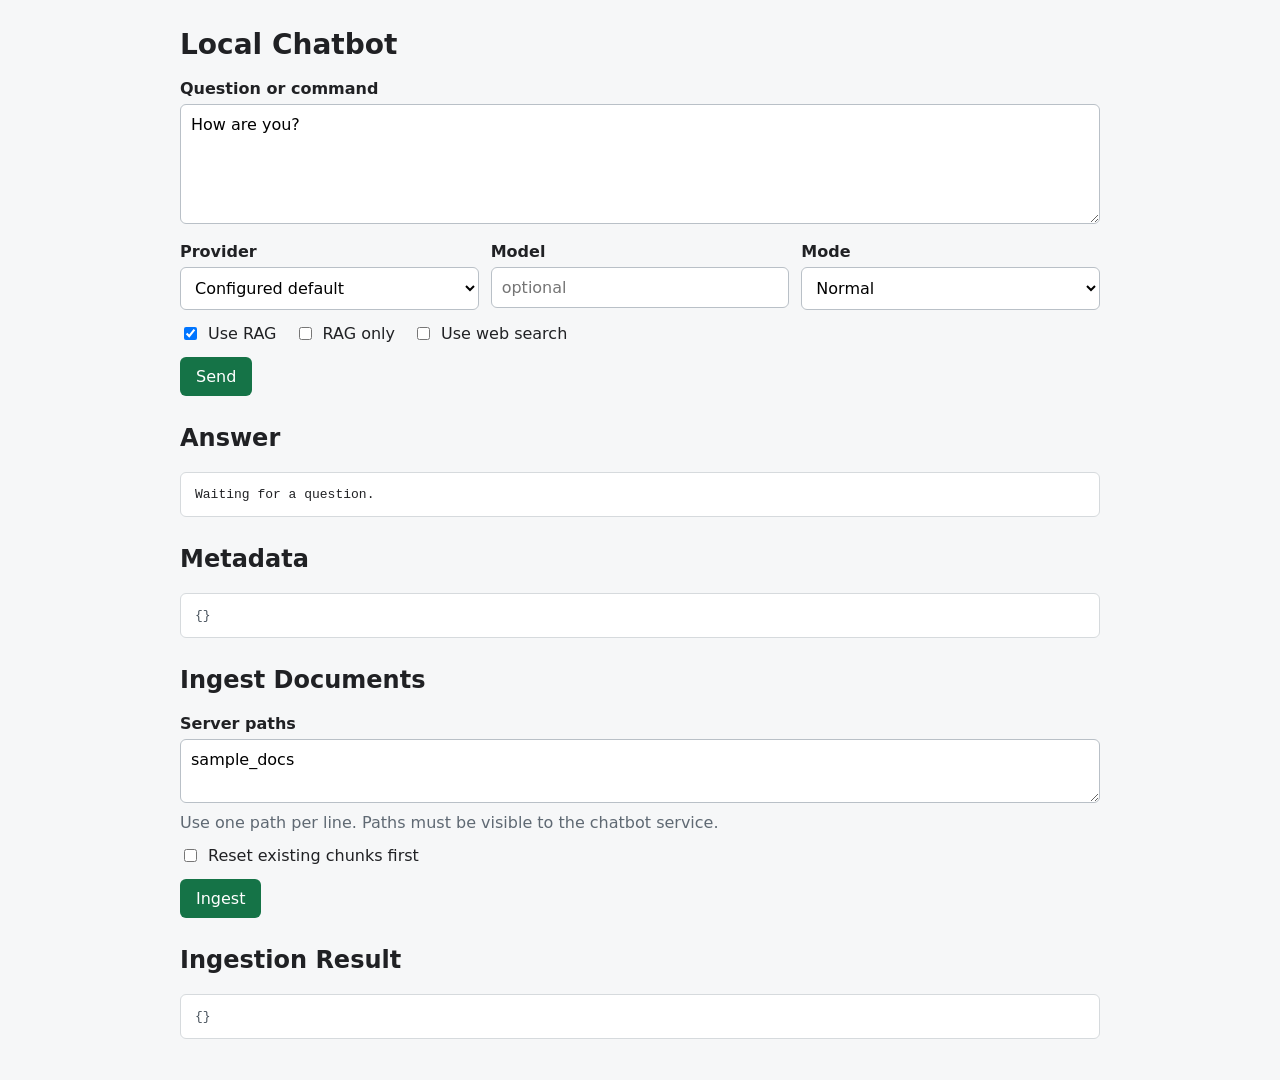
==== chatbot/app/static/index.html @ 72d3f6ba "initial version of chatbot; added ollama service" ====
<!doctype html>
<html lang="en">
  <head>
    <meta charset="utf-8">
    <meta name="viewport" content="width=device-width, initial-scale=1">
    <title>Local Chatbot</title>
    <style>
      :root {
        color-scheme: light;
        font-family: system-ui, -apple-system, BlinkMacSystemFont, "Segoe UI", sans-serif;
        color: #202124;
        background: #f6f7f8;
      }
      body {
        margin: 0;
      }
      main {
        max-width: 920px;
        margin: 0 auto;
        padding: 28px 18px;
      }
      h1 {
        font-size: 28px;
        margin: 0 0 18px;
      }
      h2 {
        margin-top: 28px;
      }
      label {
        display: block;
        font-weight: 650;
        margin: 14px 0 6px;
      }
      textarea,
      input,
      select {
        box-sizing: border-box;
        width: 100%;
        border: 1px solid #b9c0c7;
        border-radius: 6px;
        padding: 10px;
        font: inherit;
        background: #ffffff;
      }
      textarea {
        min-height: 120px;
        resize: vertical;
      }
      .row {
        display: grid;
        grid-template-columns: repeat(3, minmax(0, 1fr));
        gap: 12px;
      }
      .checks {
        display: flex;
        gap: 18px;
        flex-wrap: wrap;
        margin: 14px 0;
      }
      .checks label {
        display: flex;
        align-items: center;
        gap: 8px;
        margin: 0;
        font-weight: 500;
      }
      .checks input {
        width: auto;
      }
      button {
        border: 0;
        border-radius: 6px;
        background: #157347;
        color: #ffffff;
        padding: 10px 16px;
        font: inherit;
        cursor: pointer;
      }
      button:disabled {
        opacity: 0.6;
        cursor: wait;
      }
      pre {
        white-space: pre-wrap;
        word-break: break-word;
        background: #ffffff;
        border: 1px solid #d6dadd;
        border-radius: 6px;
        padding: 14px;
      }
      .meta {
        color: #47515b;
      }
      .hint {
        color: #5f6973;
        margin: 6px 0 0;
      }
      .small-textarea {
        min-height: 64px;
      }
      @media (max-width: 720px) {
        .row {
          grid-template-columns: 1fr;
        }
      }
    </style>
  </head>
  <body>
    <main>
      <h1>Local Chatbot</h1>
      <form id="chat-form">
        <label for="message">Question or command</label>
        <textarea id="message" required>How are you?</textarea>

        <div class="row">
          <div>
            <label for="provider">Provider</label>
            <select id="provider">
              <option value="">Configured default</option>
              <option value="local">local</option>
              <option value="openai">openai</option>
              <option value="anthropic">anthropic</option>
            </select>
          </div>
          <div>
            <label for="model">Model</label>
            <input id="model" placeholder="optional">
          </div>
          <div>
            <label for="mode">Mode</label>
            <select id="mode">
              <option value="normal">Normal</option>
              <option value="force_llm">Force LLM</option>
            </select>
          </div>
        </div>

        <div class="checks">
          <label><input id="use-rag" type="checkbox" checked> Use RAG</label>
          <label><input id="rag-only" type="checkbox"> RAG only</label>
          <label><input id="use-web" type="checkbox"> Use web search</label>
        </div>

        <button id="send" type="submit">Send</button>
      </form>

      <h2>Answer</h2>
      <pre id="answer">Waiting for a question.</pre>
      <h2>Metadata</h2>
      <pre id="metadata" class="meta">{}</pre>

      <h2>Ingest Documents</h2>
      <form id="ingest-form">
        <label for="ingest-paths">Server paths</label>
        <textarea id="ingest-paths" class="small-textarea" required>sample_docs</textarea>
        <p class="hint">Use one path per line. Paths must be visible to the chatbot service.</p>
        <div class="checks">
          <label><input id="ingest-reset" type="checkbox"> Reset existing chunks first</label>
        </div>
        <button id="ingest-send" type="submit">Ingest</button>
      </form>
      <h2>Ingestion Result</h2>
      <pre id="ingest-result" class="meta">{}</pre>
    </main>

    <script>
      const form = document.getElementById("chat-form");
      const send = document.getElementById("send");
      const answer = document.getElementById("answer");
      const metadata = document.getElementById("metadata");
      const useRag = document.getElementById("use-rag");
      const ragOnly = document.getElementById("rag-only");
      const ingestForm = document.getElementById("ingest-form");
      const ingestSend = document.getElementById("ingest-send");
      const ingestResult = document.getElementById("ingest-result");

      ragOnly.addEventListener("change", () => {
        if (ragOnly.checked) {
          useRag.checked = true;
        }
      });

      useRag.addEventListener("change", () => {
        if (!useRag.checked) {
          ragOnly.checked = false;
        }
      });

      form.addEventListener("submit", async (event) => {
        event.preventDefault();
        send.disabled = true;
        answer.textContent = "Working...";
        metadata.textContent = "{}";

        const body = {
          message: document.getElementById("message").value,
          provider: document.getElementById("provider").value || null,
          model: document.getElementById("model").value || null,
          use_rag: useRag.checked,
          rag_only: ragOnly.checked,
          use_web_search: document.getElementById("use-web").checked,
          force_llm: document.getElementById("mode").value === "force_llm"
        };

        try {
          const response = await fetch("/api/chat", {
            method: "POST",
            headers: {"Content-Type": "application/json"},
            body: JSON.stringify(body)
          });
          const data = await response.json();
          answer.textContent = data.answer || "";
          metadata.textContent = JSON.stringify({
            source: data.source,
            provider: data.provider,
            model: data.model,
            tool: data.tool,
            metadata: data.metadata
          }, null, 2);
        } catch (error) {
          answer.textContent = String(error);
        } finally {
          send.disabled = false;
        }
      });

      ingestForm.addEventListener("submit", async (event) => {
        event.preventDefault();
        ingestSend.disabled = true;
        ingestResult.textContent = "Ingesting...";

        const paths = document.getElementById("ingest-paths").value
          .split(/\r?\n/)
          .map((path) => path.trim())
          .filter(Boolean);

        try {
          const response = await fetch("/api/ingest", {
            method: "POST",
            headers: {"Content-Type": "application/json"},
            body: JSON.stringify({
              paths,
              reset: document.getElementById("ingest-reset").checked
            })
          });
          const data = await response.json();
          ingestResult.textContent = JSON.stringify(data, null, 2);
        } catch (error) {
          ingestResult.textContent = String(error);
        } finally {
          ingestSend.disabled = false;
        }
      });
    </script>
  </body>
</html>
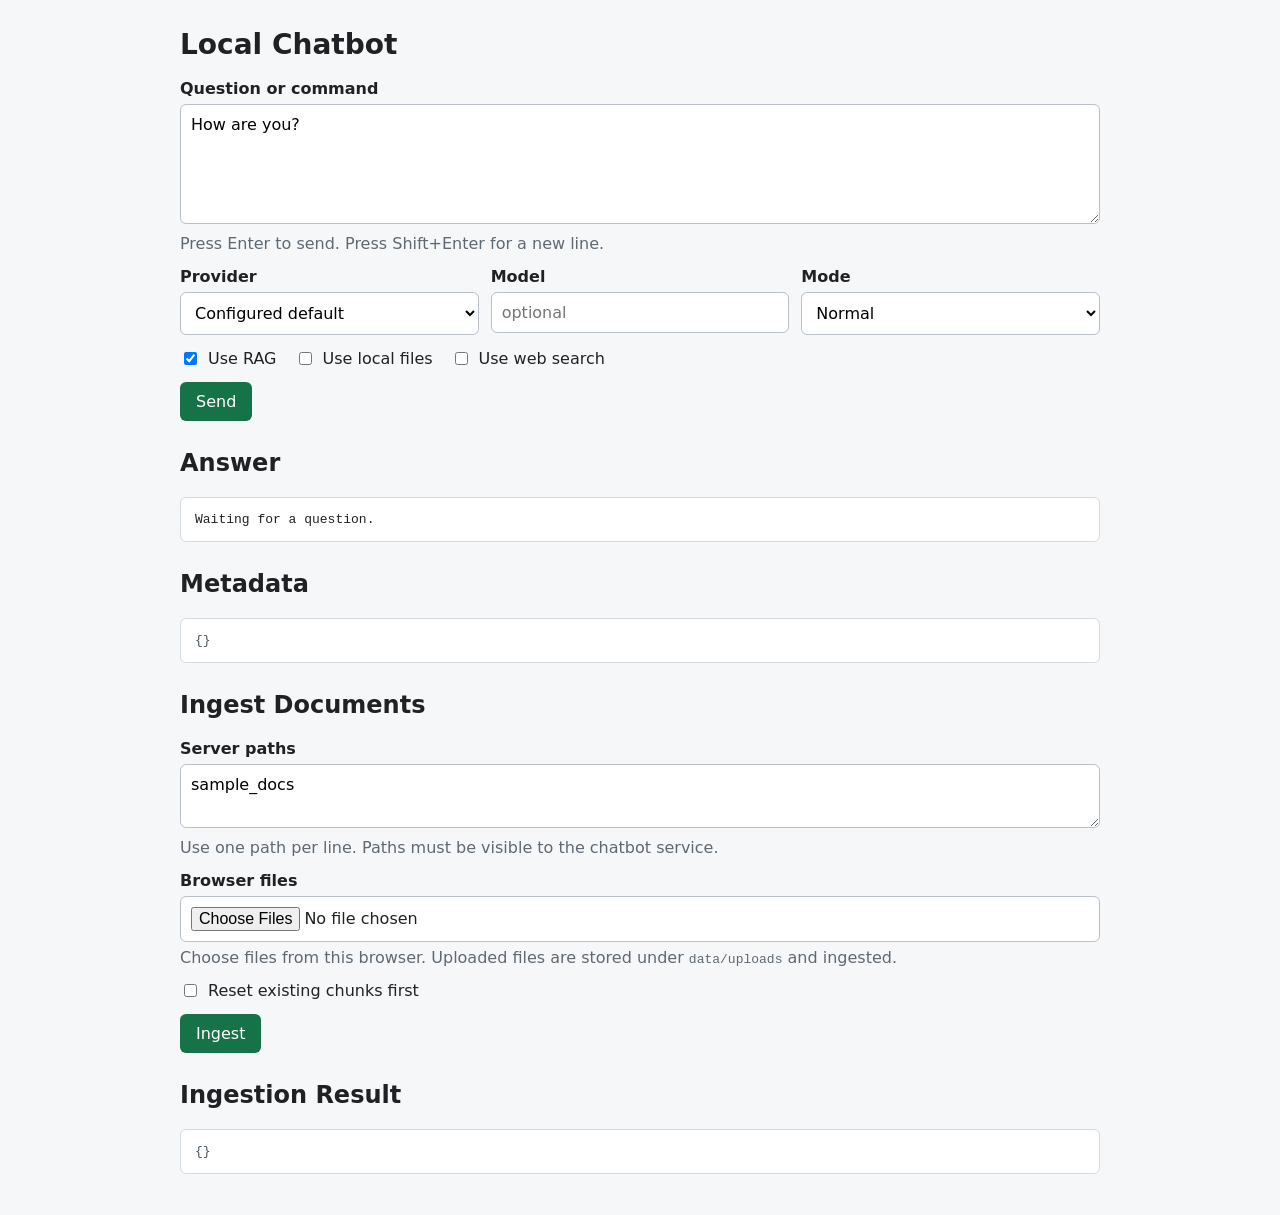
==== commit 58582f32: "chatbot: improved answering behavior" ====
--- a/chatbot/app/static/index.html
+++ b/chatbot/app/static/index.html
@@ -111,6 +111,7 @@
       <form id="chat-form">
         <label for="message">Question or command</label>
         <textarea id="message" required>How are you?</textarea>
+        <p class="hint">Press Enter to send. Press Shift+Enter for a new line.</p>
 
         <div class="row">
           <div>
@@ -137,7 +138,7 @@
 
         <div class="checks">
           <label><input id="use-rag" type="checkbox" checked> Use RAG</label>
-          <label><input id="rag-only" type="checkbox"> RAG only</label>
+          <label><input id="use-local-files" type="checkbox"> Use local files</label>
           <label><input id="use-web" type="checkbox"> Use web search</label>
         </div>
 
@@ -152,8 +153,11 @@
       <h2>Ingest Documents</h2>
       <form id="ingest-form">
         <label for="ingest-paths">Server paths</label>
-        <textarea id="ingest-paths" class="small-textarea" required>sample_docs</textarea>
+        <textarea id="ingest-paths" class="small-textarea">sample_docs</textarea>
         <p class="hint">Use one path per line. Paths must be visible to the chatbot service.</p>
+        <label for="ingest-files">Browser files</label>
+        <input id="ingest-files" type="file" multiple>
+        <p class="hint">Choose files from this browser. Uploaded files are stored under <code>data/uploads</code> and ingested.</p>
         <div class="checks">
           <label><input id="ingest-reset" type="checkbox"> Reset existing chunks first</label>
         </div>
@@ -165,24 +169,33 @@
 
     <script>
       const form = document.getElementById("chat-form");
+      const message = document.getElementById("message");
       const send = document.getElementById("send");
       const answer = document.getElementById("answer");
       const metadata = document.getElementById("metadata");
       const useRag = document.getElementById("use-rag");
-      const ragOnly = document.getElementById("rag-only");
+      const useLocalFiles = document.getElementById("use-local-files");
       const ingestForm = document.getElementById("ingest-form");
       const ingestSend = document.getElementById("ingest-send");
       const ingestResult = document.getElementById("ingest-result");
-
-      ragOnly.addEventListener("change", () => {
-        if (ragOnly.checked) {
-          useRag.checked = true;
-        }
-      });
+      const ingestFiles = document.getElementById("ingest-files");
 
       useRag.addEventListener("change", () => {
-        if (!useRag.checked) {
-          ragOnly.checked = false;
+        if (useRag.checked) {
+          useLocalFiles.checked = false;
+        }
+      });
+
+      useLocalFiles.addEventListener("change", () => {
+        if (useLocalFiles.checked) {
+          useRag.checked = false;
+        }
+      });
+
+      message.addEventListener("keydown", (event) => {
+        if (event.key === "Enter" && !event.shiftKey) {
+          event.preventDefault();
+          form.requestSubmit();
         }
       });
 
@@ -193,11 +206,12 @@
         metadata.textContent = "{}";
 
         const body = {
-          message: document.getElementById("message").value,
+          message: message.value,
           provider: document.getElementById("provider").value || null,
           model: document.getElementById("model").value || null,
           use_rag: useRag.checked,
-          rag_only: ragOnly.checked,
+          rag_only: useRag.checked,
+          use_local_files: useLocalFiles.checked,
           use_web_search: document.getElementById("use-web").checked,
           force_llm: document.getElementById("mode").value === "force_llm"
         };
@@ -233,18 +247,39 @@
           .split(/\r?\n/)
           .map((path) => path.trim())
           .filter(Boolean);
+        const reset = document.getElementById("ingest-reset").checked;
+        const files = Array.from(ingestFiles.files || []);
 
         try {
-          const response = await fetch("/api/ingest", {
-            method: "POST",
-            headers: {"Content-Type": "application/json"},
-            body: JSON.stringify({
-              paths,
-              reset: document.getElementById("ingest-reset").checked
-            })
-          });
-          const data = await response.json();
-          ingestResult.textContent = JSON.stringify(data, null, 2);
+          const results = [];
+
+          if (paths.length > 0) {
+            const response = await fetch("/api/ingest", {
+              method: "POST",
+              headers: {"Content-Type": "application/json"},
+              body: JSON.stringify({paths, reset})
+            });
+            results.push({server_paths: await response.json()});
+          }
+
+          if (files.length > 0) {
+            const formData = new FormData();
+            for (const file of files) {
+              formData.append("files", file);
+            }
+            formData.append("reset", paths.length > 0 ? "false" : String(reset));
+            const response = await fetch("/api/ingest/files", {
+              method: "POST",
+              body: formData
+            });
+            results.push({browser_files: await response.json()});
+          }
+
+          if (results.length === 0) {
+            results.push({error: "Enter at least one server path or choose at least one browser file."});
+          }
+
+          ingestResult.textContent = JSON.stringify(results.length === 1 ? results[0] : results, null, 2);
         } catch (error) {
           ingestResult.textContent = String(error);
         } finally {
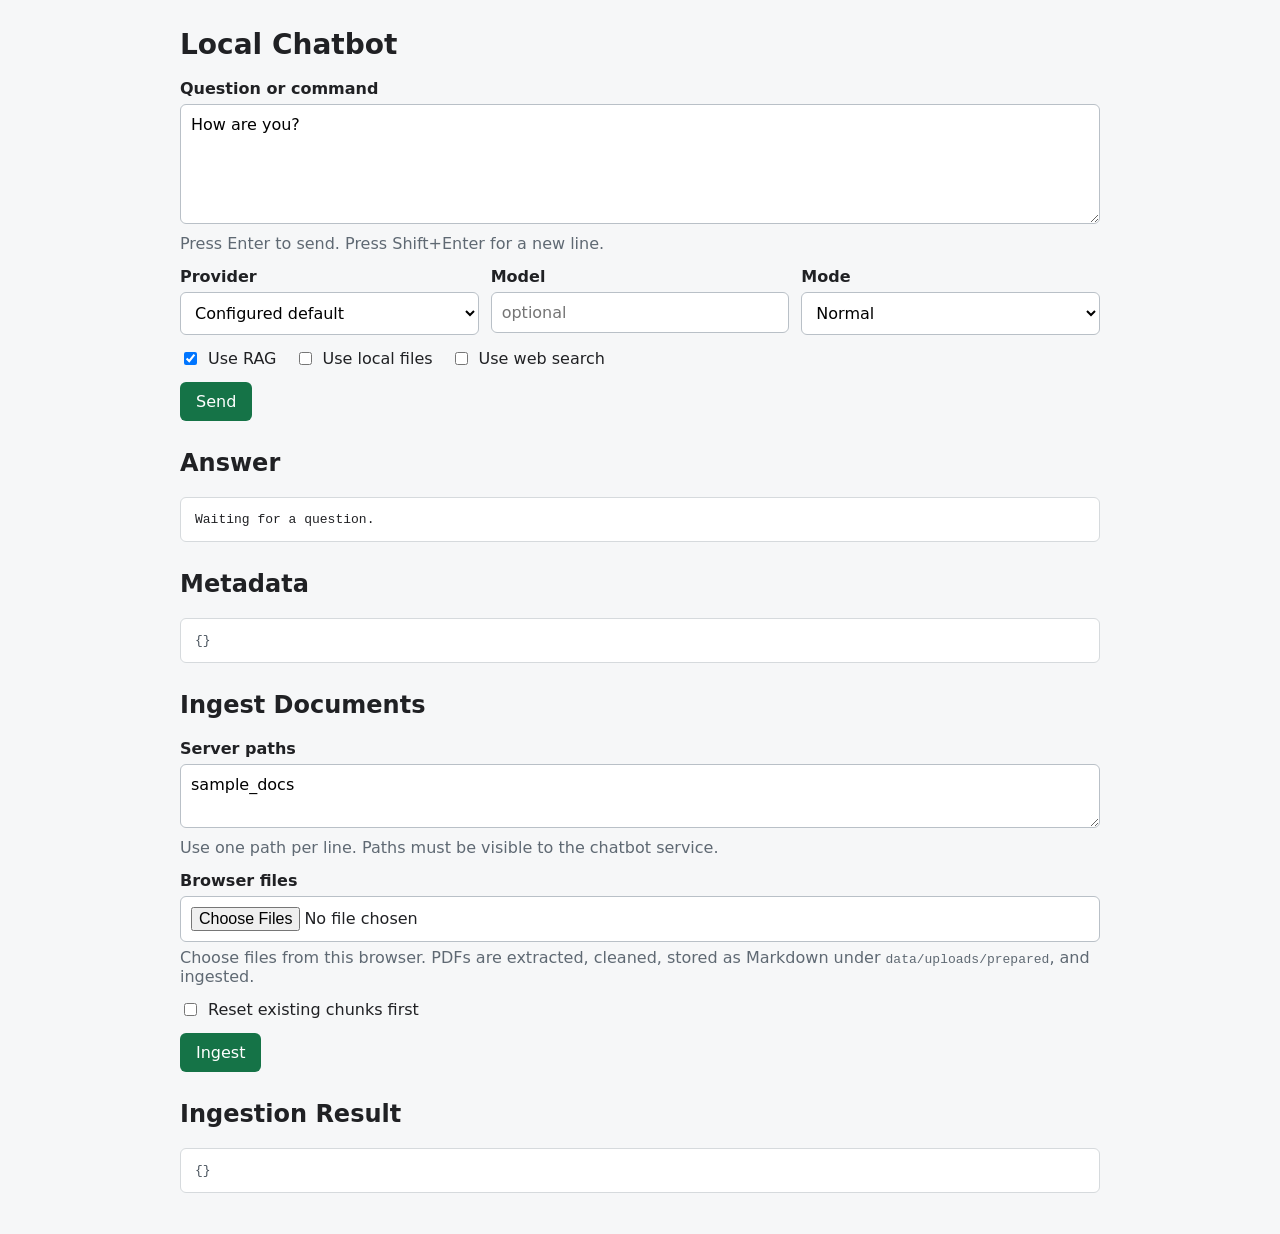
==== commit c67e9b20: "chatbot: add PDF ingestion and RAG retrieval documentation" ====
--- a/chatbot/app/static/index.html
+++ b/chatbot/app/static/index.html
@@ -156,8 +156,8 @@
         <textarea id="ingest-paths" class="small-textarea">sample_docs</textarea>
         <p class="hint">Use one path per line. Paths must be visible to the chatbot service.</p>
         <label for="ingest-files">Browser files</label>
-        <input id="ingest-files" type="file" multiple>
-        <p class="hint">Choose files from this browser. Uploaded files are stored under <code>data/uploads</code> and ingested.</p>
+        <input id="ingest-files" type="file" multiple accept=".txt,.md,.rst,.log,.csv,.json,.yaml,.yml,.html,.htm,.epub,.pdf">
+        <p class="hint">Choose files from this browser. PDFs are extracted, cleaned, stored as Markdown under <code>data/uploads/prepared</code>, and ingested.</p>
         <div class="checks">
           <label><input id="ingest-reset" type="checkbox"> Reset existing chunks first</label>
         </div>
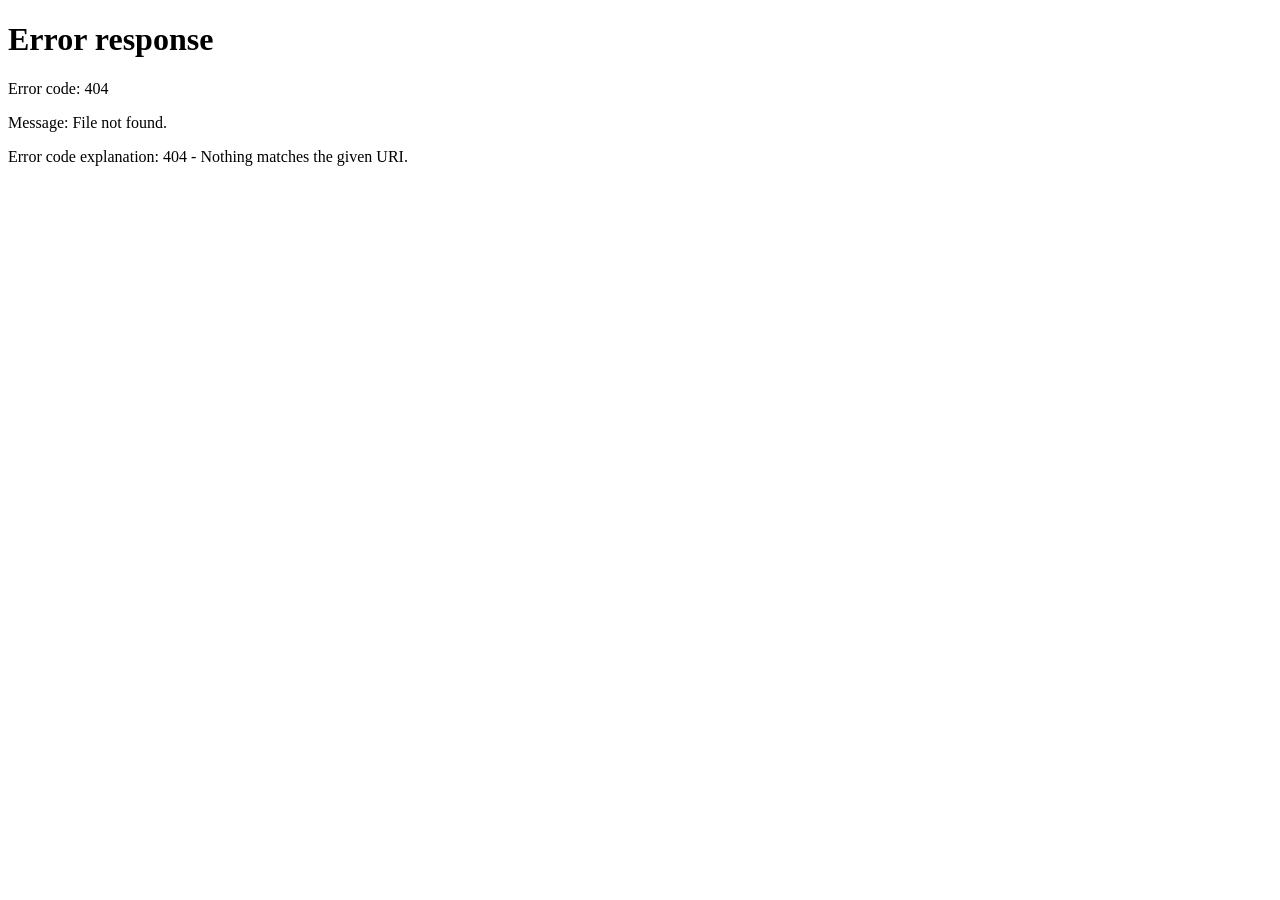
==== commit f19b4bff: "expanded chatbot retrieval/ui workflow and refreshed service docs" ====
--- a/chatbot/app/static/index.html
+++ b/chatbot/app/static/index.html
@@ -2,290 +2,11 @@
 <html lang="en">
   <head>
     <meta charset="utf-8">
+    <meta http-equiv="refresh" content="0; url=/chat">
     <meta name="viewport" content="width=device-width, initial-scale=1">
     <title>Local Chatbot</title>
-    <style>
-      :root {
-        color-scheme: light;
-        font-family: system-ui, -apple-system, BlinkMacSystemFont, "Segoe UI", sans-serif;
-        color: #202124;
-        background: #f6f7f8;
-      }
-      body {
-        margin: 0;
-      }
-      main {
-        max-width: 920px;
-        margin: 0 auto;
-        padding: 28px 18px;
-      }
-      h1 {
-        font-size: 28px;
-        margin: 0 0 18px;
-      }
-      h2 {
-        margin-top: 28px;
-      }
-      label {
-        display: block;
-        font-weight: 650;
-        margin: 14px 0 6px;
-      }
-      textarea,
-      input,
-      select {
-        box-sizing: border-box;
-        width: 100%;
-        border: 1px solid #b9c0c7;
-        border-radius: 6px;
-        padding: 10px;
-        font: inherit;
-        background: #ffffff;
-      }
-      textarea {
-        min-height: 120px;
-        resize: vertical;
-      }
-      .row {
-        display: grid;
-        grid-template-columns: repeat(3, minmax(0, 1fr));
-        gap: 12px;
-      }
-      .checks {
-        display: flex;
-        gap: 18px;
-        flex-wrap: wrap;
-        margin: 14px 0;
-      }
-      .checks label {
-        display: flex;
-        align-items: center;
-        gap: 8px;
-        margin: 0;
-        font-weight: 500;
-      }
-      .checks input {
-        width: auto;
-      }
-      button {
-        border: 0;
-        border-radius: 6px;
-        background: #157347;
-        color: #ffffff;
-        padding: 10px 16px;
-        font: inherit;
-        cursor: pointer;
-      }
-      button:disabled {
-        opacity: 0.6;
-        cursor: wait;
-      }
-      pre {
-        white-space: pre-wrap;
-        word-break: break-word;
-        background: #ffffff;
-        border: 1px solid #d6dadd;
-        border-radius: 6px;
-        padding: 14px;
-      }
-      .meta {
-        color: #47515b;
-      }
-      .hint {
-        color: #5f6973;
-        margin: 6px 0 0;
-      }
-      .small-textarea {
-        min-height: 64px;
-      }
-      @media (max-width: 720px) {
-        .row {
-          grid-template-columns: 1fr;
-        }
-      }
-    </style>
   </head>
   <body>
-    <main>
-      <h1>Local Chatbot</h1>
-      <form id="chat-form">
-        <label for="message">Question or command</label>
-        <textarea id="message" required>How are you?</textarea>
-        <p class="hint">Press Enter to send. Press Shift+Enter for a new line.</p>
-
-        <div class="row">
-          <div>
-            <label for="provider">Provider</label>
-            <select id="provider">
-              <option value="">Configured default</option>
-              <option value="local">local</option>
-              <option value="openai">openai</option>
-              <option value="anthropic">anthropic</option>
-            </select>
-          </div>
-          <div>
-            <label for="model">Model</label>
-            <input id="model" placeholder="optional">
-          </div>
-          <div>
-            <label for="mode">Mode</label>
-            <select id="mode">
-              <option value="normal">Normal</option>
-              <option value="force_llm">Force LLM</option>
-            </select>
-          </div>
-        </div>
-
-        <div class="checks">
-          <label><input id="use-rag" type="checkbox" checked> Use RAG</label>
-          <label><input id="use-local-files" type="checkbox"> Use local files</label>
-          <label><input id="use-web" type="checkbox"> Use web search</label>
-        </div>
-
-        <button id="send" type="submit">Send</button>
-      </form>
-
-      <h2>Answer</h2>
-      <pre id="answer">Waiting for a question.</pre>
-      <h2>Metadata</h2>
-      <pre id="metadata" class="meta">{}</pre>
-
-      <h2>Ingest Documents</h2>
-      <form id="ingest-form">
-        <label for="ingest-paths">Server paths</label>
-        <textarea id="ingest-paths" class="small-textarea">sample_docs</textarea>
-        <p class="hint">Use one path per line. Paths must be visible to the chatbot service.</p>
-        <label for="ingest-files">Browser files</label>
-        <input id="ingest-files" type="file" multiple accept=".txt,.md,.rst,.log,.csv,.json,.yaml,.yml,.html,.htm,.epub,.pdf">
-        <p class="hint">Choose files from this browser. PDFs are extracted, cleaned, stored as Markdown under <code>data/uploads/prepared</code>, and ingested.</p>
-        <div class="checks">
-          <label><input id="ingest-reset" type="checkbox"> Reset existing chunks first</label>
-        </div>
-        <button id="ingest-send" type="submit">Ingest</button>
-      </form>
-      <h2>Ingestion Result</h2>
-      <pre id="ingest-result" class="meta">{}</pre>
-    </main>
-
-    <script>
-      const form = document.getElementById("chat-form");
-      const message = document.getElementById("message");
-      const send = document.getElementById("send");
-      const answer = document.getElementById("answer");
-      const metadata = document.getElementById("metadata");
-      const useRag = document.getElementById("use-rag");
-      const useLocalFiles = document.getElementById("use-local-files");
-      const ingestForm = document.getElementById("ingest-form");
-      const ingestSend = document.getElementById("ingest-send");
-      const ingestResult = document.getElementById("ingest-result");
-      const ingestFiles = document.getElementById("ingest-files");
-
-      useRag.addEventListener("change", () => {
-        if (useRag.checked) {
-          useLocalFiles.checked = false;
-        }
-      });
-
-      useLocalFiles.addEventListener("change", () => {
-        if (useLocalFiles.checked) {
-          useRag.checked = false;
-        }
-      });
-
-      message.addEventListener("keydown", (event) => {
-        if (event.key === "Enter" && !event.shiftKey) {
-          event.preventDefault();
-          form.requestSubmit();
-        }
-      });
-
-      form.addEventListener("submit", async (event) => {
-        event.preventDefault();
-        send.disabled = true;
-        answer.textContent = "Working...";
-        metadata.textContent = "{}";
-
-        const body = {
-          message: message.value,
-          provider: document.getElementById("provider").value || null,
-          model: document.getElementById("model").value || null,
-          use_rag: useRag.checked,
-          rag_only: useRag.checked,
-          use_local_files: useLocalFiles.checked,
-          use_web_search: document.getElementById("use-web").checked,
-          force_llm: document.getElementById("mode").value === "force_llm"
-        };
-
-        try {
-          const response = await fetch("/api/chat", {
-            method: "POST",
-            headers: {"Content-Type": "application/json"},
-            body: JSON.stringify(body)
-          });
-          const data = await response.json();
-          answer.textContent = data.answer || "";
-          metadata.textContent = JSON.stringify({
-            source: data.source,
-            provider: data.provider,
-            model: data.model,
-            tool: data.tool,
-            metadata: data.metadata
-          }, null, 2);
-        } catch (error) {
-          answer.textContent = String(error);
-        } finally {
-          send.disabled = false;
-        }
-      });
-
-      ingestForm.addEventListener("submit", async (event) => {
-        event.preventDefault();
-        ingestSend.disabled = true;
-        ingestResult.textContent = "Ingesting...";
-
-        const paths = document.getElementById("ingest-paths").value
-          .split(/\r?\n/)
-          .map((path) => path.trim())
-          .filter(Boolean);
-        const reset = document.getElementById("ingest-reset").checked;
-        const files = Array.from(ingestFiles.files || []);
-
-        try {
-          const results = [];
-
-          if (paths.length > 0) {
-            const response = await fetch("/api/ingest", {
-              method: "POST",
-              headers: {"Content-Type": "application/json"},
-              body: JSON.stringify({paths, reset})
-            });
-            results.push({server_paths: await response.json()});
-          }
-
-          if (files.length > 0) {
-            const formData = new FormData();
-            for (const file of files) {
-              formData.append("files", file);
-            }
-            formData.append("reset", paths.length > 0 ? "false" : String(reset));
-            const response = await fetch("/api/ingest/files", {
-              method: "POST",
-              body: formData
-            });
-            results.push({browser_files: await response.json()});
-          }
-
-          if (results.length === 0) {
-            results.push({error: "Enter at least one server path or choose at least one browser file."});
-          }
-
-          ingestResult.textContent = JSON.stringify(results.length === 1 ? results[0] : results, null, 2);
-        } catch (error) {
-          ingestResult.textContent = String(error);
-        } finally {
-          ingestSend.disabled = false;
-        }
-      });
-    </script>
+    <p>Redirecting to <a href="/chat">/chat</a>...</p>
   </body>
 </html>
